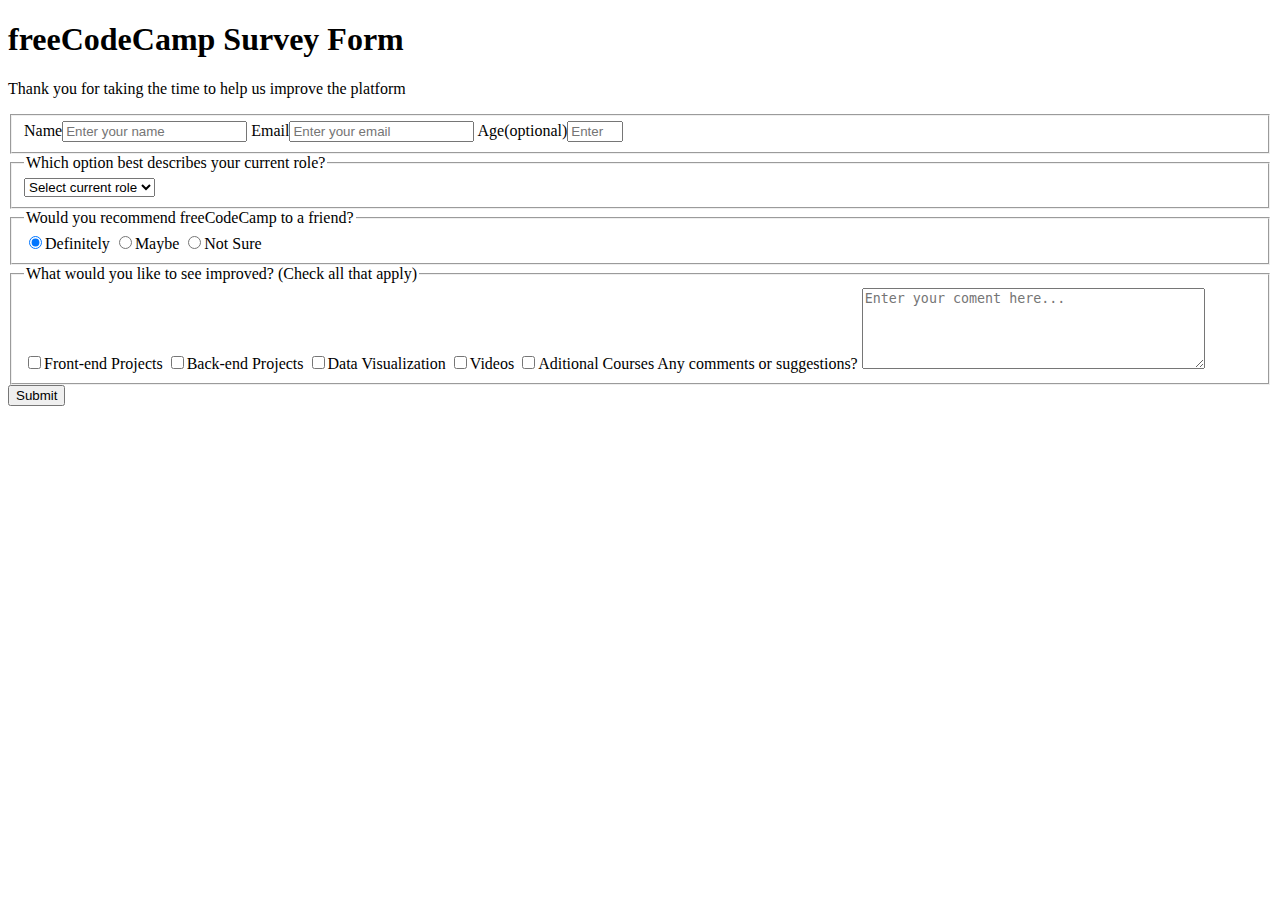
==== index.html @ 52c0c127 "Create index.html" ====
<!DOCTYPE html>
<html lang="en">
    <head>
        <title>Survenir-Form</title>
        <meta charset="UTF-8">
        <link rel="stylesheet" href="styles.css">
    </head>
    <body>
        <h1 id="title">freeCodeCamp Survey Form</h1>
        <p id="description">Thank you for taking the time to help us improve the platform</p>
        <form id="survey-form">
            <fieldset>
                <label  id="name-label" for="name">Name<input class="bigwrite" required id="name" type="text" placeholder="Enter your name"></input></label>
                <label  id="email-label" for="email">Email<input class="bigwrite" required id="email" type="email" placeholder="Enter your email"></input></label>
                <label  id="number-label" for="number">Age(optional)<input class="bigwrite" id="number" type="number" min="10"  max="99" placeholder="Enter your age"></input></label>
            </fieldset>
            <fieldset>
                <legend>Which option best describes your current role?</legend>
                <select id="dropdown">
                    <option>Select current role</option>
                    <option>Full time job</option>
                    <option>Full time learn</option>
                    <option>Student</option>
                    <option>Other</option>
                </select>
            </fieldset>
            <fieldset>
                <legend>Would you recommend freeCodeCamp to a friend?</legend>
                <label for="definitely"><input value="10" id="definitely" checked type="radio" name="recomendation"></input>Definitely</label>
                <label for="maybe"><input value="11" id="maybe" type="radio" name="recomendation"></input>Maybe</label>
                <label for="notsure"><input value="12" id="notsure" type="radio" name="recomendation"></input>Not Sure</label>
            </fieldset>
            <fieldset>
            <legend>What would you like to see improved? (Check all that apply) </legend>
                <label for=""><input value="0" type="checkbox"/>Front-end Projects</label>
                <label for=""><input value="1" type="checkbox"/>Back-end Projects</label>
                <label for=""><input value="2" type="checkbox"/>Data Visualization</label>
                <label for=""><input value="3" type="checkbox"/>Videos</label>
                <label for=""><input value="4" type="checkbox"/>Aditional Courses</label>
                <label>
                    Any comments or suggestions?
                    <textarea  rows="5" cols="40" placeholder="Enter your coment here..."></textarea>
                </label>
            </fieldset>
            <input type="submit" id="submit" value="Submit" name="submit">
        </form>

    </body>
</html>
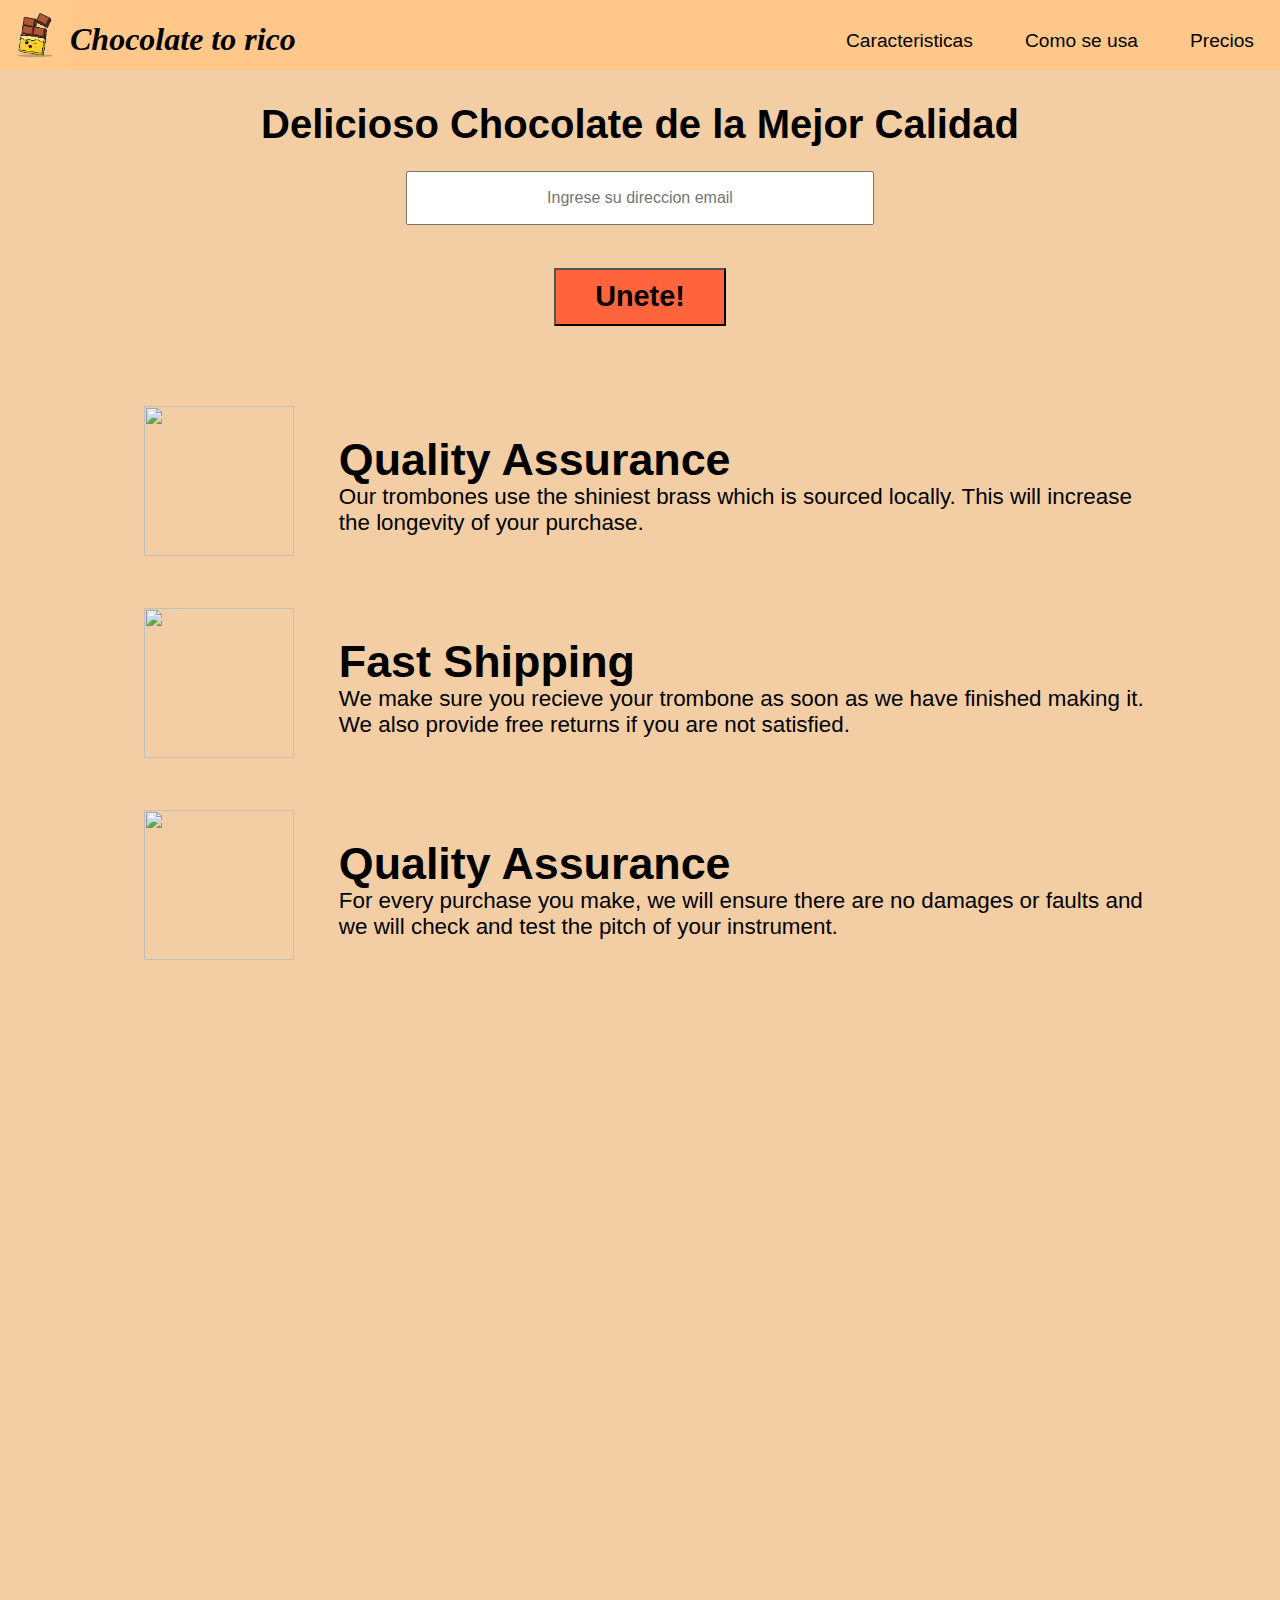
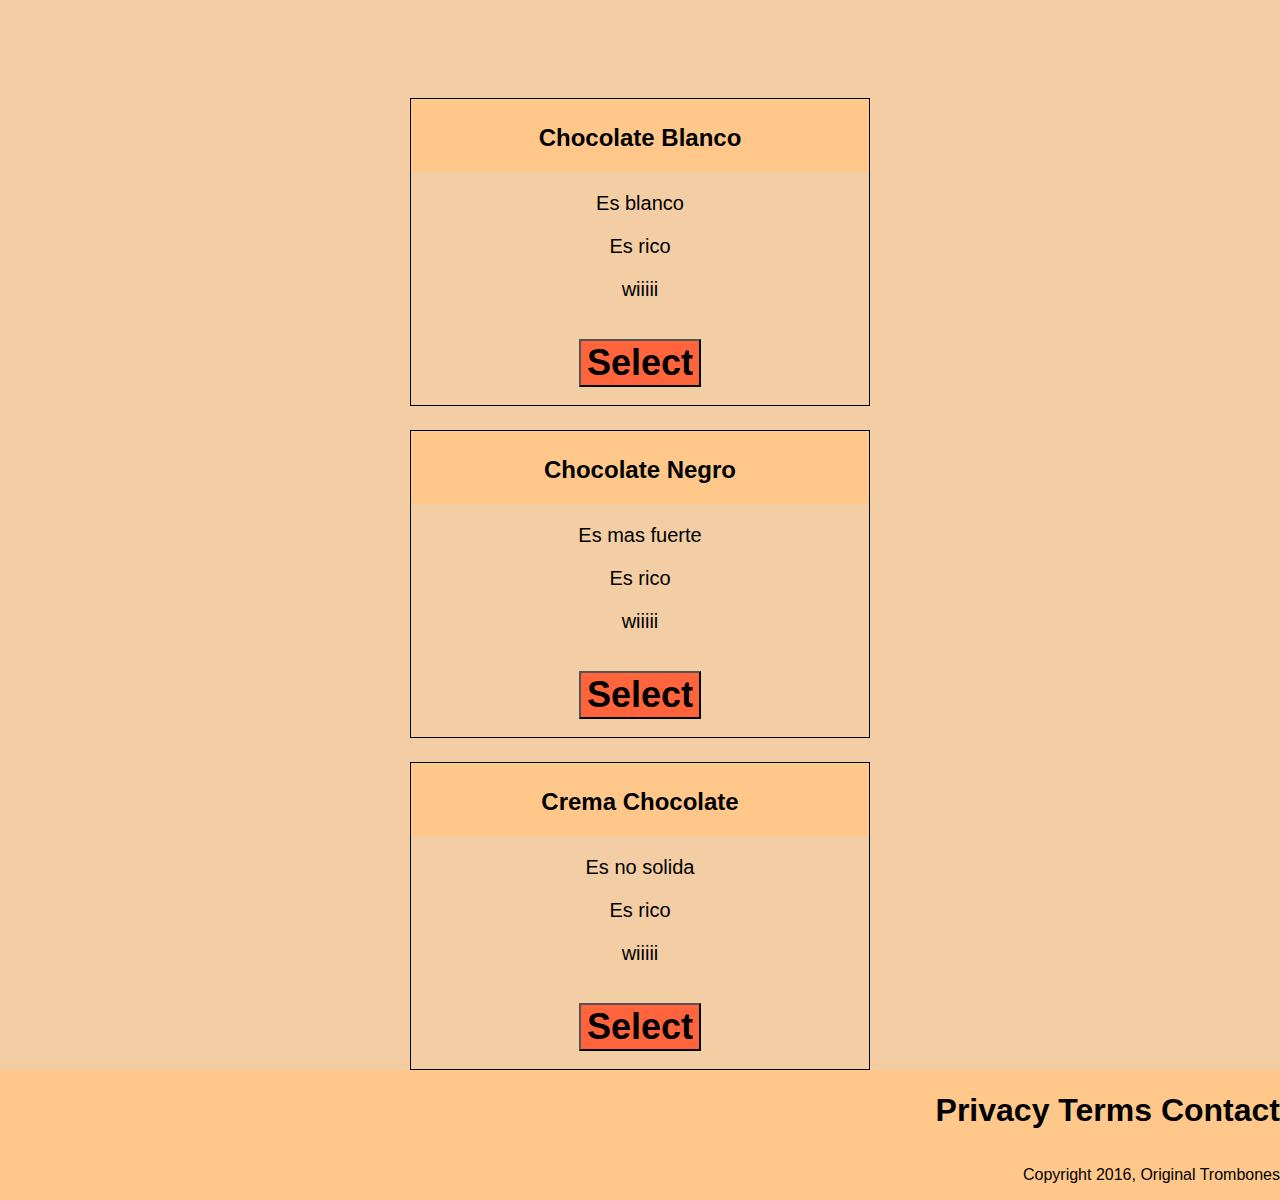
==== commit 50926900: "Update index.html" ====
--- a/index.html
+++ b/index.html
@@ -1,49 +1,99 @@
 <!DOCTYPE html>
-<html lang="en">
+<html>
     <head>
-        <title>Survenir-Form</title>
-        <meta charset="UTF-8">
-        <link rel="stylesheet" href="styles.css">
+        <meta charset="utf-8"/>
+        <meta name="viewport" content="width=device-width, initial-scale=1.0" />
+        <title>Chocolate</title>
+        <link rel="stylesheet" href="styles.css"/>
     </head>
     <body>
-        <h1 id="title">freeCodeCamp Survey Form</h1>
-        <p id="description">Thank you for taking the time to help us improve the platform</p>
-        <form id="survey-form">
-            <fieldset>
-                <label  id="name-label" for="name">Name<input class="bigwrite" required id="name" type="text" placeholder="Enter your name"></input></label>
-                <label  id="email-label" for="email">Email<input class="bigwrite" required id="email" type="email" placeholder="Enter your email"></input></label>
-                <label  id="number-label" for="number">Age(optional)<input class="bigwrite" id="number" type="number" min="10"  max="99" placeholder="Enter your age"></input></label>
-            </fieldset>
-            <fieldset>
-                <legend>Which option best describes your current role?</legend>
-                <select id="dropdown">
-                    <option>Select current role</option>
-                    <option>Full time job</option>
-                    <option>Full time learn</option>
-                    <option>Student</option>
-                    <option>Other</option>
-                </select>
-            </fieldset>
-            <fieldset>
-                <legend>Would you recommend freeCodeCamp to a friend?</legend>
-                <label for="definitely"><input value="10" id="definitely" checked type="radio" name="recomendation"></input>Definitely</label>
-                <label for="maybe"><input value="11" id="maybe" type="radio" name="recomendation"></input>Maybe</label>
-                <label for="notsure"><input value="12" id="notsure" type="radio" name="recomendation"></input>Not Sure</label>
-            </fieldset>
-            <fieldset>
-            <legend>What would you like to see improved? (Check all that apply) </legend>
-                <label for=""><input value="0" type="checkbox"/>Front-end Projects</label>
-                <label for=""><input value="1" type="checkbox"/>Back-end Projects</label>
-                <label for=""><input value="2" type="checkbox"/>Data Visualization</label>
-                <label for=""><input value="3" type="checkbox"/>Videos</label>
-                <label for=""><input value="4" type="checkbox"/>Aditional Courses</label>
-                <label>
-                    Any comments or suggestions?
-                    <textarea  rows="5" cols="40" placeholder="Enter your coment here..."></textarea>
-                </label>
-            </fieldset>
-            <input type="submit" id="submit" value="Submit" name="submit">
-        </form>
-
+        <header id="header">
+            <div class="logo">
+            <img id="header-img" alt="logo" src="[data-uri]"/>
+            <h1 >Chocolate to rico</h1>
+            </div>
+            <nav id="nav-bar">
+                <ul>
+                    <li><a class="nav-link" href="#caractersiticas">Caracteristicas</a></li>
+                    <li><a class="nav-link" href="#informacion">Como se usa</a></li>
+                    <li><a class="nav-link" href="#precios">Precios</a></li>
+                </ul>
+            </nav>
+        </header>
+        <main>
+            <form id="form" method="post" action="https://www.freecodecamp.com/email-submit">
+                <label>Delicioso Chocolate de la Mejor Calidad</label>
+                <input name="email" id="email" type="email" placeholder="Ingrese su direccion email"/>
+                <input type="submit" id="submit" value="Unete!"/>
+            </form>
+            <div id="caractersiticas" class="caracteristicas">
+                <div class="car uno-tres">
+                    <img class="img" src="https://www.cestalia.com/blog/wp-content/uploads/2020/06/chocolate-y-cacao.jpg">
+                    <div class="tex">
+                        <h1>Quality Assurance</h1>
+                        <p>Our trombones use the shiniest brass which is sourced locally. This will increase the longevity of your purchase.</p>
+                    </div>
+                </div>
+                <div class="car car-dos">
+                    <img class="img"  src="https://st2.depositphotos.com/1362337/10378/i/450/depositphotos_103789218-stock-photo-detail-of-little-chocolate-car.jpg"/>
+                    <div class="tex">
+                        <h1>Fast Shipping</h1>
+                        <p>We make sure you recieve your trombone as soon as we have finished making it. We also provide free returns if you are not satisfied.</p>
+                    </div>
+                </div>
+                <div class="car car-tres">
+                    <img class="img" src="https://chocolatestorras.com/wp-content/uploads/2021/10/Chocolate-a-la-taza-espeso-con-cacao.jpg">
+                    <div class="tex">
+                        <h1>Quality Assurance</h1>
+                        <p>For every purchase you make, we will ensure there are no damages or faults and we will check and test the pitch of your instrument.</p>
+                    </div>
+                </div>
+                
+            </div>
+            <div id="informacion" class="informacion">
+                <div class="video">
+                    <iframe alt="video-de-chocolate" id="video" src="https://youtu.be/92Z6W9vMrJY" frameborder="0" allow="autoplay; encrypted-media" allowfullscreen></iframe>
+                </div>
+            </div>
+            <div id="precios" class="precios">
+                <div class="price">
+                    <div class="cont">
+                        <h1>Chocolate Blanco</h1>
+                        <div>
+                            <p>Es blanco</p>
+                            <p>Es rico</p>
+                            <p>wiiiii</p>
+                        </div>
+                        <button>Select</button>
+                    </div>
+                </div>
+                <div class="price">
+                    <div class="cont">
+                        <h1>Chocolate Negro</h1>
+                         <div>  
+                            <p>Es mas fuerte</p>
+                            <p>Es rico</p>
+                            <p>wiiiii</p>
+                        </div>
+                        <button>Select</button>
+                    </div>
+                </div>
+                <div class="price">
+                    <div class="cont">
+                        <h1>Crema Chocolate</h1>
+                        <div>
+                            <p>Es no solida</p>
+                            <p>Es rico</p>
+                            <p>wiiiii</p>
+                        </div>
+                        <button>Select</button>
+                    </div>
+                </div>
+            </div>
+        </main>
+        <footer>
+            <h1>Privacy Terms Contact</h1>
+            <p>Copyright 2016, Original Trombones</p>
+        </footer>
     </body>
 </html>
--- a/styles.css
+++ b/styles.css
@@ -0,0 +1,177 @@
+@media (prefers-reduced-motion: no-preference) {
+    * {
+      scroll-behavior: smooth;
+    }
+}
+body{
+    background-color: rgb(243, 206, 164);
+    font-family: Helvetica;
+    display: block;
+    margin: 0;
+}
+header{
+    display: flex;
+    position:fixed;
+    width: 100%;
+    height: 70px;
+    background-color: #ffc88a;
+    justify-content: space-between;
+}
+.logo{
+    height: 100%;
+    display: flex;
+    font-family: 'Brush Script MT';
+    font-style: italic;
+}
+#header-img{
+    height: 100%;
+    width: auto;
+}
+nav{
+    width: 50%;
+    max-width: 500px;
+    height: 50px;
+}
+nav>ul{
+    display: flex;
+    justify-content: space-evenly;
+    align-items: center;
+    position: relative;
+    height: 100%;
+}
+nav>ul>li{
+    display: block;
+    font-size: 1.2em;
+    padding: 0.5em;
+    margin: auto;
+}
+nav>ul>li:hover{
+    background-color: #b46000;
+    cursor: pointer;
+    color: white;
+    border-radius: 20%;
+}
+li>a{
+    color: inherit;
+    text-decoration: none;
+}
+main{
+    padding-top: 70px;
+}
+form{
+    display: flex;
+    width: 90%;
+    height: 30vh;
+    margin: 0 auto;
+    padding-top: 2em;
+    text-align: center;
+    flex-direction: column;
+    align-items: center;
+    text-align: center;
+}
+form>label{
+    font-size: 2.5em;
+    font-weight: bold;
+}
+form>input{
+    font-size: 1em;
+    margin-top: 1.5em;
+    width: 40%;
+    height: 3em;
+    text-align: center;
+}
+#submit{
+    width: 6em;
+    height: 2em;
+    font-size: 1.8em;
+    background-color: rgb(255, 100, 61);
+    font-weight: bold;
+}
+.caracteristicas{
+    width: 80%;
+    padding-right: 2em;
+    padding-left: 2em;
+    display: block;
+    margin: 0 auto;
+}
+.car{
+    margin-top: 1em;
+    display: flex;
+    align-items: center;
+    width: 100%;
+    padding: 1em;
+    justify-content: space-between;
+}
+
+.tex{
+    padding-left: 2em;
+    margin-top: 0;
+    font-size: 1.4em;
+    width: 100%;
+    height: 100%;
+}
+.tex h{
+    font-size: 1.5em;
+}
+.tex p{
+    margin-top: -1.4em;
+}
+.img{
+    height: 150px;
+    width: 150px;
+}
+.informacion{
+    padding-top: 7em;
+    align-items: center;
+}
+.video{
+    width: 70%;
+    margin: 0 auto;
+}
+iframe{
+    width: 100%;
+    height: 500px;
+}
+.precios{
+    display: block;
+    width: 40%;
+    margin: 0 auto;
+    padding-top: 5em;
+    text-align: center;
+}
+.price{
+    font-size: 1.5em;
+    margin: 0 auto;
+    width: 90%;
+    padding-top: 1em;
+}
+.cont{
+    box-sizing: border-box;
+    display: block;
+    margin-top: 0px;
+    border: 1px solid black;
+}
+.cont h1{
+    margin-top: 1px;
+    font-size: 24px;
+    width: 100%;
+    height: 2em;
+    padding-top: 1em;
+    background-color: #ffc88a;
+}
+.cont p{
+    font-size: 20px;
+}
+button{
+    margin-top: 0.5em;
+    font-size: 1.5em;
+    background-color: rgb(255, 100, 61);
+    font-weight: bold;
+    margin-bottom: 0.5em;
+}
+footer{
+    background-color: #ffc88a;
+    display: flex;
+    flex-direction: column;
+    text-align: end;
+}
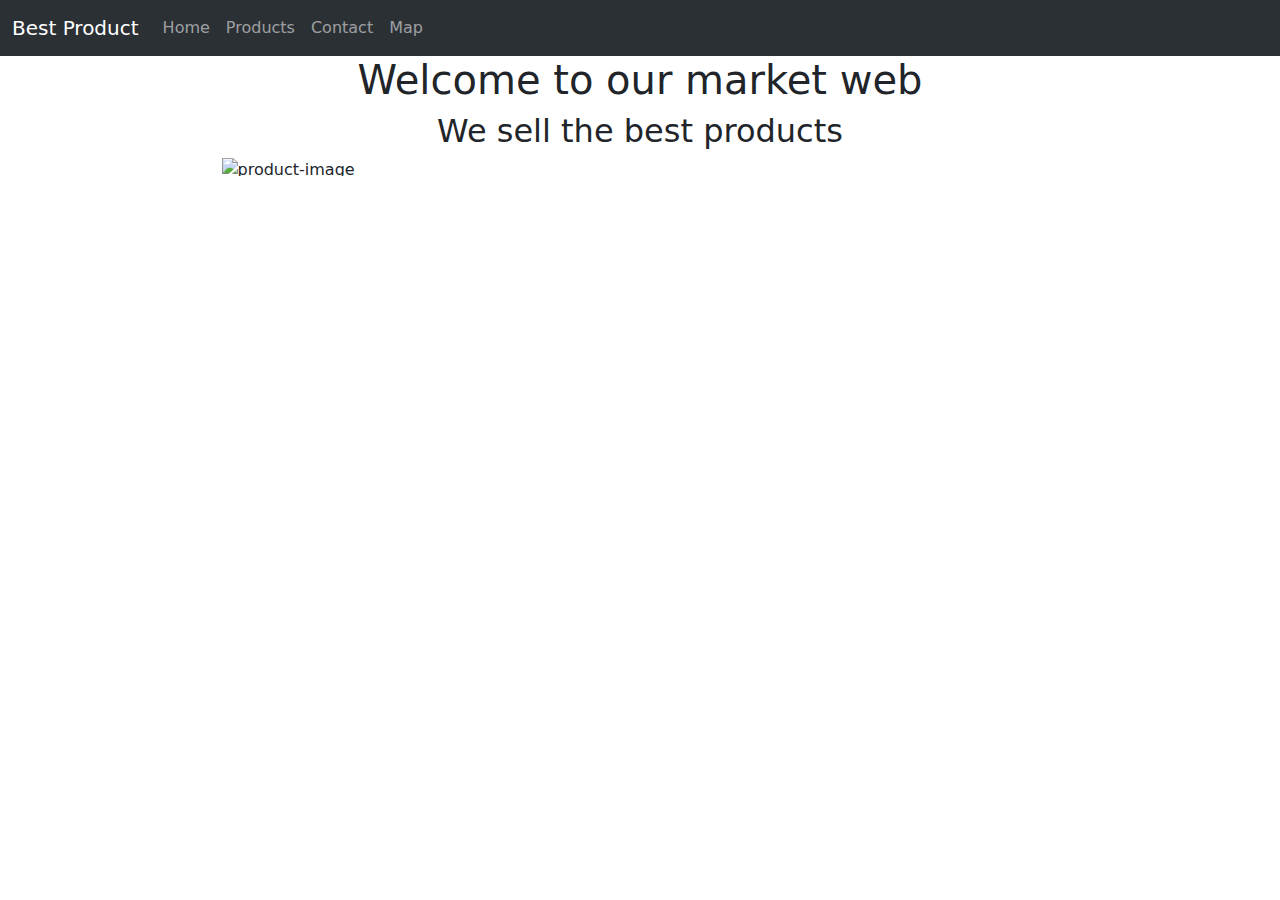
==== commit 61a7952b: "Add files via upload" ====
--- a/index.html
+++ b/index.html
@@ -1,99 +1,16 @@
-<!DOCTYPE html>
-<html>
-    <head>
-        <meta charset="utf-8"/>
-        <meta name="viewport" content="width=device-width, initial-scale=1.0" />
-        <title>Chocolate</title>
-        <link rel="stylesheet" href="styles.css"/>
-    </head>
-    <body>
-        <header id="header">
-            <div class="logo">
-            <img id="header-img" alt="logo" src="[data-uri]"/>
-            <h1 >Chocolate to rico</h1>
-            </div>
-            <nav id="nav-bar">
-                <ul>
-                    <li><a class="nav-link" href="#caractersiticas">Caracteristicas</a></li>
-                    <li><a class="nav-link" href="#informacion">Como se usa</a></li>
-                    <li><a class="nav-link" href="#precios">Precios</a></li>
-                </ul>
-            </nav>
-        </header>
-        <main>
-            <form id="form" method="post" action="https://www.freecodecamp.com/email-submit">
-                <label>Delicioso Chocolate de la Mejor Calidad</label>
-                <input name="email" id="email" type="email" placeholder="Ingrese su direccion email"/>
-                <input type="submit" id="submit" value="Unete!"/>
-            </form>
-            <div id="caractersiticas" class="caracteristicas">
-                <div class="car uno-tres">
-                    <img class="img" src="https://www.cestalia.com/blog/wp-content/uploads/2020/06/chocolate-y-cacao.jpg">
-                    <div class="tex">
-                        <h1>Quality Assurance</h1>
-                        <p>Our trombones use the shiniest brass which is sourced locally. This will increase the longevity of your purchase.</p>
-                    </div>
-                </div>
-                <div class="car car-dos">
-                    <img class="img"  src="https://st2.depositphotos.com/1362337/10378/i/450/depositphotos_103789218-stock-photo-detail-of-little-chocolate-car.jpg"/>
-                    <div class="tex">
-                        <h1>Fast Shipping</h1>
-                        <p>We make sure you recieve your trombone as soon as we have finished making it. We also provide free returns if you are not satisfied.</p>
-                    </div>
-                </div>
-                <div class="car car-tres">
-                    <img class="img" src="https://chocolatestorras.com/wp-content/uploads/2021/10/Chocolate-a-la-taza-espeso-con-cacao.jpg">
-                    <div class="tex">
-                        <h1>Quality Assurance</h1>
-                        <p>For every purchase you make, we will ensure there are no damages or faults and we will check and test the pitch of your instrument.</p>
-                    </div>
-                </div>
-                
-            </div>
-            <div id="informacion" class="informacion">
-                <div class="video">
-                    <iframe alt="video-de-chocolate" id="video" src="https://youtu.be/92Z6W9vMrJY" frameborder="0" allow="autoplay; encrypted-media" allowfullscreen></iframe>
-                </div>
-            </div>
-            <div id="precios" class="precios">
-                <div class="price">
-                    <div class="cont">
-                        <h1>Chocolate Blanco</h1>
-                        <div>
-                            <p>Es blanco</p>
-                            <p>Es rico</p>
-                            <p>wiiiii</p>
-                        </div>
-                        <button>Select</button>
-                    </div>
-                </div>
-                <div class="price">
-                    <div class="cont">
-                        <h1>Chocolate Negro</h1>
-                         <div>  
-                            <p>Es mas fuerte</p>
-                            <p>Es rico</p>
-                            <p>wiiiii</p>
-                        </div>
-                        <button>Select</button>
-                    </div>
-                </div>
-                <div class="price">
-                    <div class="cont">
-                        <h1>Crema Chocolate</h1>
-                        <div>
-                            <p>Es no solida</p>
-                            <p>Es rico</p>
-                            <p>wiiiii</p>
-                        </div>
-                        <button>Select</button>
-                    </div>
-                </div>
-            </div>
-        </main>
-        <footer>
-            <h1>Privacy Terms Contact</h1>
-            <p>Copyright 2016, Original Trombones</p>
-        </footer>
-    </body>
-</html>
+<!DOCTYPE html><html lang="en" data-critters-container><head>
+  <meta charset="utf-8">
+  <title>LandPageAngular17</title>
+  <base href="/">
+  <meta name="viewport" content="width=device-width, initial-scale=1">
+  <link rel="icon" type="image/x-icon" href="favicon.ico">
+  <link rel="manifest" href="manifest.webmanifest">
+  <meta name="theme-color" content="#1976d2">
+<style>@charset "UTF-8";:root{--bs-blue:#0d6efd;--bs-indigo:#6610f2;--bs-purple:#6f42c1;--bs-pink:#d63384;--bs-red:#dc3545;--bs-orange:#fd7e14;--bs-yellow:#ffc107;--bs-green:#198754;--bs-teal:#20c997;--bs-cyan:#0dcaf0;--bs-black:#000;--bs-white:#fff;--bs-gray:#6c757d;--bs-gray-dark:#343a40;--bs-gray-100:#f8f9fa;--bs-gray-200:#e9ecef;--bs-gray-300:#dee2e6;--bs-gray-400:#ced4da;--bs-gray-500:#adb5bd;--bs-gray-600:#6c757d;--bs-gray-700:#495057;--bs-gray-800:#343a40;--bs-gray-900:#212529;--bs-primary:#0d6efd;--bs-secondary:#6c757d;--bs-success:#198754;--bs-info:#0dcaf0;--bs-warning:#ffc107;--bs-danger:#dc3545;--bs-light:#f8f9fa;--bs-dark:#212529;--bs-primary-rgb:13,110,253;--bs-secondary-rgb:108,117,125;--bs-success-rgb:25,135,84;--bs-info-rgb:13,202,240;--bs-warning-rgb:255,193,7;--bs-danger-rgb:220,53,69;--bs-light-rgb:248,249,250;--bs-dark-rgb:33,37,41;--bs-primary-text-emphasis:#052c65;--bs-secondary-text-emphasis:#2b2f32;--bs-success-text-emphasis:#0a3622;--bs-info-text-emphasis:#055160;--bs-warning-text-emphasis:#664d03;--bs-danger-text-emphasis:#58151c;--bs-light-text-emphasis:#495057;--bs-dark-text-emphasis:#495057;--bs-primary-bg-subtle:#cfe2ff;--bs-secondary-bg-subtle:#e2e3e5;--bs-success-bg-subtle:#d1e7dd;--bs-info-bg-subtle:#cff4fc;--bs-warning-bg-subtle:#fff3cd;--bs-danger-bg-subtle:#f8d7da;--bs-light-bg-subtle:#fcfcfd;--bs-dark-bg-subtle:#ced4da;--bs-primary-border-subtle:#9ec5fe;--bs-secondary-border-subtle:#c4c8cb;--bs-success-border-subtle:#a3cfbb;--bs-info-border-subtle:#9eeaf9;--bs-warning-border-subtle:#ffe69c;--bs-danger-border-subtle:#f1aeb5;--bs-light-border-subtle:#e9ecef;--bs-dark-border-subtle:#adb5bd;--bs-white-rgb:255,255,255;--bs-black-rgb:0,0,0;--bs-font-sans-serif:system-ui,-apple-system,"Segoe UI",Roboto,"Helvetica Neue","Noto Sans","Liberation Sans",Arial,sans-serif,"Apple Color Emoji","Segoe UI Emoji","Segoe UI Symbol","Noto Color Emoji";--bs-font-monospace:SFMono-Regular,Menlo,Monaco,Consolas,"Liberation Mono","Courier New",monospace;--bs-gradient:linear-gradient(180deg, rgba(255, 255, 255, .15), rgba(255, 255, 255, 0));--bs-body-font-family:var(--bs-font-sans-serif);--bs-body-font-size:1rem;--bs-body-font-weight:400;--bs-body-line-height:1.5;--bs-body-color:#212529;--bs-body-color-rgb:33,37,41;--bs-body-bg:#fff;--bs-body-bg-rgb:255,255,255;--bs-emphasis-color:#000;--bs-emphasis-color-rgb:0,0,0;--bs-secondary-color:rgba(33, 37, 41, .75);--bs-secondary-color-rgb:33,37,41;--bs-secondary-bg:#e9ecef;--bs-secondary-bg-rgb:233,236,239;--bs-tertiary-color:rgba(33, 37, 41, .5);--bs-tertiary-color-rgb:33,37,41;--bs-tertiary-bg:#f8f9fa;--bs-tertiary-bg-rgb:248,249,250;--bs-heading-color:inherit;--bs-link-color:#0d6efd;--bs-link-color-rgb:13,110,253;--bs-link-decoration:underline;--bs-link-hover-color:#0a58ca;--bs-link-hover-color-rgb:10,88,202;--bs-code-color:#d63384;--bs-highlight-color:#212529;--bs-highlight-bg:#fff3cd;--bs-border-width:1px;--bs-border-style:solid;--bs-border-color:#dee2e6;--bs-border-color-translucent:rgba(0, 0, 0, .175);--bs-border-radius:.375rem;--bs-border-radius-sm:.25rem;--bs-border-radius-lg:.5rem;--bs-border-radius-xl:1rem;--bs-border-radius-xxl:2rem;--bs-border-radius-2xl:var(--bs-border-radius-xxl);--bs-border-radius-pill:50rem;--bs-box-shadow:0 .5rem 1rem rgba(0, 0, 0, .15);--bs-box-shadow-sm:0 .125rem .25rem rgba(0, 0, 0, .075);--bs-box-shadow-lg:0 1rem 3rem rgba(0, 0, 0, .175);--bs-box-shadow-inset:inset 0 1px 2px rgba(0, 0, 0, .075);--bs-focus-ring-width:.25rem;--bs-focus-ring-opacity:.25;--bs-focus-ring-color:rgba(13, 110, 253, .25);--bs-form-valid-color:#198754;--bs-form-valid-border-color:#198754;--bs-form-invalid-color:#dc3545;--bs-form-invalid-border-color:#dc3545}[data-bs-theme=dark]{color-scheme:dark;--bs-body-color:#dee2e6;--bs-body-color-rgb:222,226,230;--bs-body-bg:#212529;--bs-body-bg-rgb:33,37,41;--bs-emphasis-color:#fff;--bs-emphasis-color-rgb:255,255,255;--bs-secondary-color:rgba(222, 226, 230, .75);--bs-secondary-color-rgb:222,226,230;--bs-secondary-bg:#343a40;--bs-secondary-bg-rgb:52,58,64;--bs-tertiary-color:rgba(222, 226, 230, .5);--bs-tertiary-color-rgb:222,226,230;--bs-tertiary-bg:#2b3035;--bs-tertiary-bg-rgb:43,48,53;--bs-primary-text-emphasis:#6ea8fe;--bs-secondary-text-emphasis:#a7acb1;--bs-success-text-emphasis:#75b798;--bs-info-text-emphasis:#6edff6;--bs-warning-text-emphasis:#ffda6a;--bs-danger-text-emphasis:#ea868f;--bs-light-text-emphasis:#f8f9fa;--bs-dark-text-emphasis:#dee2e6;--bs-primary-bg-subtle:#031633;--bs-secondary-bg-subtle:#161719;--bs-success-bg-subtle:#051b11;--bs-info-bg-subtle:#032830;--bs-warning-bg-subtle:#332701;--bs-danger-bg-subtle:#2c0b0e;--bs-light-bg-subtle:#343a40;--bs-dark-bg-subtle:#1a1d20;--bs-primary-border-subtle:#084298;--bs-secondary-border-subtle:#41464b;--bs-success-border-subtle:#0f5132;--bs-info-border-subtle:#087990;--bs-warning-border-subtle:#997404;--bs-danger-border-subtle:#842029;--bs-light-border-subtle:#495057;--bs-dark-border-subtle:#343a40;--bs-heading-color:inherit;--bs-link-color:#6ea8fe;--bs-link-hover-color:#8bb9fe;--bs-link-color-rgb:110,168,254;--bs-link-hover-color-rgb:139,185,254;--bs-code-color:#e685b5;--bs-highlight-color:#dee2e6;--bs-highlight-bg:#664d03;--bs-border-color:#495057;--bs-border-color-translucent:rgba(255, 255, 255, .15);--bs-form-valid-color:#75b798;--bs-form-valid-border-color:#75b798;--bs-form-invalid-color:#ea868f;--bs-form-invalid-border-color:#ea868f}*,:after,:before{box-sizing:border-box}@media (prefers-reduced-motion:no-preference){:root{scroll-behavior:smooth}}body{margin:0;font-family:var(--bs-body-font-family);font-size:var(--bs-body-font-size);font-weight:var(--bs-body-font-weight);line-height:var(--bs-body-line-height);color:var(--bs-body-color);text-align:var(--bs-body-text-align);background-color:var(--bs-body-bg);-webkit-text-size-adjust:100%;-webkit-tap-highlight-color:transparent}h1,h2{margin-top:0;margin-bottom:.5rem;font-weight:500;line-height:1.2;color:var(--bs-heading-color)}h1{font-size:calc(1.375rem + 1.5vw)}@media (min-width:1200px){h1{font-size:2.5rem}}h2{font-size:calc(1.325rem + .9vw)}@media (min-width:1200px){h2{font-size:2rem}}ul{padding-left:2rem}ul{margin-top:0;margin-bottom:1rem}a{color:rgba(var(--bs-link-color-rgb),var(--bs-link-opacity,1));text-decoration:underline}a:hover{--bs-link-color-rgb:var(--bs-link-hover-color-rgb)}img{vertical-align:middle}button{border-radius:0}button:focus:not(:focus-visible){outline:0}button{margin:0;font-family:inherit;font-size:inherit;line-height:inherit}button{text-transform:none}[type=button],button{-webkit-appearance:button}[type=button]:not(:disabled),button:not(:disabled){cursor:pointer}.container,.container-fluid{--bs-gutter-x:1.5rem;--bs-gutter-y:0;width:100%;padding-right:calc(var(--bs-gutter-x) * .5);padding-left:calc(var(--bs-gutter-x) * .5);margin-right:auto;margin-left:auto}@media (min-width:576px){.container{max-width:540px}}@media (min-width:768px){.container{max-width:720px}}@media (min-width:992px){.container{max-width:960px}}@media (min-width:1200px){.container{max-width:1140px}}@media (min-width:1400px){.container{max-width:1320px}}:root{--bs-breakpoint-xs:0;--bs-breakpoint-sm:576px;--bs-breakpoint-md:768px;--bs-breakpoint-lg:992px;--bs-breakpoint-xl:1200px;--bs-breakpoint-xxl:1400px}.collapse:not(.show){display:none}.nav-link{display:block;padding:var(--bs-nav-link-padding-y) var(--bs-nav-link-padding-x);font-size:var(--bs-nav-link-font-size);font-weight:var(--bs-nav-link-font-weight);color:var(--bs-nav-link-color);text-decoration:none;background:0 0;border:0;transition:color .15s ease-in-out,background-color .15s ease-in-out,border-color .15s ease-in-out}@media (prefers-reduced-motion:reduce){.nav-link{transition:none}}.nav-link:focus,.nav-link:hover{color:var(--bs-nav-link-hover-color)}.nav-link:focus-visible{outline:0;box-shadow:0 0 0 .25rem #0d6efd40}.nav-link:disabled{color:var(--bs-nav-link-disabled-color);pointer-events:none;cursor:default}.navbar{--bs-navbar-padding-x:0;--bs-navbar-padding-y:.5rem;--bs-navbar-color:rgba(var(--bs-emphasis-color-rgb), .65);--bs-navbar-hover-color:rgba(var(--bs-emphasis-color-rgb), .8);--bs-navbar-disabled-color:rgba(var(--bs-emphasis-color-rgb), .3);--bs-navbar-active-color:rgba(var(--bs-emphasis-color-rgb), 1);--bs-navbar-brand-padding-y:.3125rem;--bs-navbar-brand-margin-end:1rem;--bs-navbar-brand-font-size:1.25rem;--bs-navbar-brand-color:rgba(var(--bs-emphasis-color-rgb), 1);--bs-navbar-brand-hover-color:rgba(var(--bs-emphasis-color-rgb), 1);--bs-navbar-nav-link-padding-x:.5rem;--bs-navbar-toggler-padding-y:.25rem;--bs-navbar-toggler-padding-x:.75rem;--bs-navbar-toggler-font-size:1.25rem;--bs-navbar-toggler-icon-bg:url("data:image/svg+xml,%3csvg xmlns='http://www.w3.org/2000/svg' viewBox='0 0 30 30'%3e%3cpath stroke='rgba%2833, 37, 41, 0.75%29' stroke-linecap='round' stroke-miterlimit='10' stroke-width='2' d='M4 7h22M4 15h22M4 23h22'/%3e%3c/svg%3e");--bs-navbar-toggler-border-color:rgba(var(--bs-emphasis-color-rgb), .15);--bs-navbar-toggler-border-radius:var(--bs-border-radius);--bs-navbar-toggler-focus-width:.25rem;--bs-navbar-toggler-transition:box-shadow .15s ease-in-out;position:relative;display:flex;flex-wrap:wrap;align-items:center;justify-content:space-between;padding:var(--bs-navbar-padding-y) var(--bs-navbar-padding-x)}.navbar>.container-fluid{display:flex;flex-wrap:inherit;align-items:center;justify-content:space-between}.navbar-brand{padding-top:var(--bs-navbar-brand-padding-y);padding-bottom:var(--bs-navbar-brand-padding-y);margin-right:var(--bs-navbar-brand-margin-end);font-size:var(--bs-navbar-brand-font-size);color:var(--bs-navbar-brand-color);text-decoration:none;white-space:nowrap}.navbar-brand:focus,.navbar-brand:hover{color:var(--bs-navbar-brand-hover-color)}.navbar-nav{--bs-nav-link-padding-x:0;--bs-nav-link-padding-y:.5rem;--bs-nav-link-font-weight: ;--bs-nav-link-color:var(--bs-navbar-color);--bs-nav-link-hover-color:var(--bs-navbar-hover-color);--bs-nav-link-disabled-color:var(--bs-navbar-disabled-color);display:flex;flex-direction:column;padding-left:0;margin-bottom:0;list-style:none}.navbar-collapse{flex-basis:100%;flex-grow:1;align-items:center}.navbar-toggler{padding:var(--bs-navbar-toggler-padding-y) var(--bs-navbar-toggler-padding-x);font-size:var(--bs-navbar-toggler-font-size);line-height:1;color:var(--bs-navbar-color);background-color:transparent;border:var(--bs-border-width) solid var(--bs-navbar-toggler-border-color);border-radius:var(--bs-navbar-toggler-border-radius);transition:var(--bs-navbar-toggler-transition)}@media (prefers-reduced-motion:reduce){.navbar-toggler{transition:none}}.navbar-toggler:hover{text-decoration:none}.navbar-toggler:focus{text-decoration:none;outline:0;box-shadow:0 0 0 var(--bs-navbar-toggler-focus-width)}.navbar-toggler-icon{display:inline-block;width:1.5em;height:1.5em;vertical-align:middle;background-image:var(--bs-navbar-toggler-icon-bg);background-repeat:no-repeat;background-position:center;background-size:100%}@media (min-width:992px){.navbar-expand-lg{flex-wrap:nowrap;justify-content:flex-start}.navbar-expand-lg .navbar-nav{flex-direction:row}.navbar-expand-lg .navbar-nav .nav-link{padding-right:var(--bs-navbar-nav-link-padding-x);padding-left:var(--bs-navbar-nav-link-padding-x)}.navbar-expand-lg .navbar-collapse{display:flex!important;flex-basis:auto}.navbar-expand-lg .navbar-toggler{display:none}}.navbar[data-bs-theme=dark]{--bs-navbar-color:rgba(255, 255, 255, .55);--bs-navbar-hover-color:rgba(255, 255, 255, .75);--bs-navbar-disabled-color:rgba(255, 255, 255, .25);--bs-navbar-active-color:#fff;--bs-navbar-brand-color:#fff;--bs-navbar-brand-hover-color:#fff;--bs-navbar-toggler-border-color:rgba(255, 255, 255, .1);--bs-navbar-toggler-icon-bg:url("data:image/svg+xml,%3csvg xmlns='http://www.w3.org/2000/svg' viewBox='0 0 30 30'%3e%3cpath stroke='rgba%28255, 255, 255, 0.55%29' stroke-linecap='round' stroke-miterlimit='10' stroke-width='2' d='M4 7h22M4 15h22M4 23h22'/%3e%3c/svg%3e")}[data-bs-theme=dark] .navbar-toggler-icon{--bs-navbar-toggler-icon-bg:url("data:image/svg+xml,%3csvg xmlns='http://www.w3.org/2000/svg' viewBox='0 0 30 30'%3e%3cpath stroke='rgba%28255, 255, 255, 0.55%29' stroke-linecap='round' stroke-miterlimit='10' stroke-width='2' d='M4 7h22M4 15h22M4 23h22'/%3e%3c/svg%3e")}.bg-body-tertiary{--bs-bg-opacity:1;background-color:rgba(var(--bs-tertiary-bg-rgb),var(--bs-bg-opacity))!important}
+</style><link rel="stylesheet" href="styles-ERRLHU2V.css" media="print" onload="this.media='all'"><noscript><link rel="stylesheet" href="styles-ERRLHU2V.css"></noscript><style ng-app-id="ng">.general[_ngcontent-ng-c2185437993]{width:100%}</style><style ng-app-id="ng">.container[_ngcontent-ng-c3248266786]{display:grid;justify-items:center}.container[_ngcontent-ng-c3248266786]   img[_ngcontent-ng-c3248266786]{width:75%;height:75%;object-fit:cover}</style></head>
+<body><!--nghm-->
+  <app-root _nghost-ng-c2185437993 ng-version="17.0.9" ngh="1" ng-server-context="ssg"><div _ngcontent-ng-c2185437993 class="general"><nav _ngcontent-ng-c2185437993 data-bs-theme="dark" class="navbar navbar-expand-lg bg-body-tertiary"><div _ngcontent-ng-c2185437993 class="container-fluid"><a _ngcontent-ng-c2185437993 href="#" class="navbar-brand">Best Product</a><button _ngcontent-ng-c2185437993 type="button" data-bs-toggle="collapse" data-bs-target="#navbarNav" aria-controls="navbarNav" aria-expanded="false" aria-label="Toggle navigation" class="navbar-toggler"><span _ngcontent-ng-c2185437993 class="navbar-toggler-icon"></span></button><div _ngcontent-ng-c2185437993 id="navbarNav" class="collapse navbar-collapse"><ul _ngcontent-ng-c2185437993 class="navbar-nav"><li _ngcontent-ng-c2185437993 class="nav-item"><a _ngcontent-ng-c2185437993 routerlink="home" class="nav-link" href="/home">Home</a></li><li _ngcontent-ng-c2185437993 class="nav-item"><a _ngcontent-ng-c2185437993 routerlink="products" class="nav-link" href="/products">Products</a></li><li _ngcontent-ng-c2185437993 class="nav-item"><a _ngcontent-ng-c2185437993 routerlink="contact" class="nav-link" href="/contact">Contact</a></li><li _ngcontent-ng-c2185437993 class="nav-item"><a _ngcontent-ng-c2185437993 routerlink="map" class="nav-link" href="/map">Map</a></li></ul></div></div></nav><router-outlet _ngcontent-ng-c2185437993 class="general"></router-outlet><app-home _nghost-ng-c3248266786 ngh="0"><div _ngcontent-ng-c3248266786 class="container"><h1 _ngcontent-ng-c3248266786>Welcome to our market web</h1><h2 _ngcontent-ng-c3248266786>We sell the best products</h2><img _ngcontent-ng-c3248266786 src="../../../assets/images.jpg" alt="product-image"></div></app-home><!----></div></app-root>
+  <noscript>Please enable JavaScript to continue using this application.</noscript>
+<script src="polyfills-RX4V3J3S.js" type="module"></script><script src="scripts-NCWJS6GS.js" defer></script><script src="main-2PS4YD5F.js" type="module"></script>
+
+<script id="ng-state" type="application/json">{"__nghData__":[{},{"c":{"21":[{"i":"c3248266786","r":1}]}}]}</script></body></html>